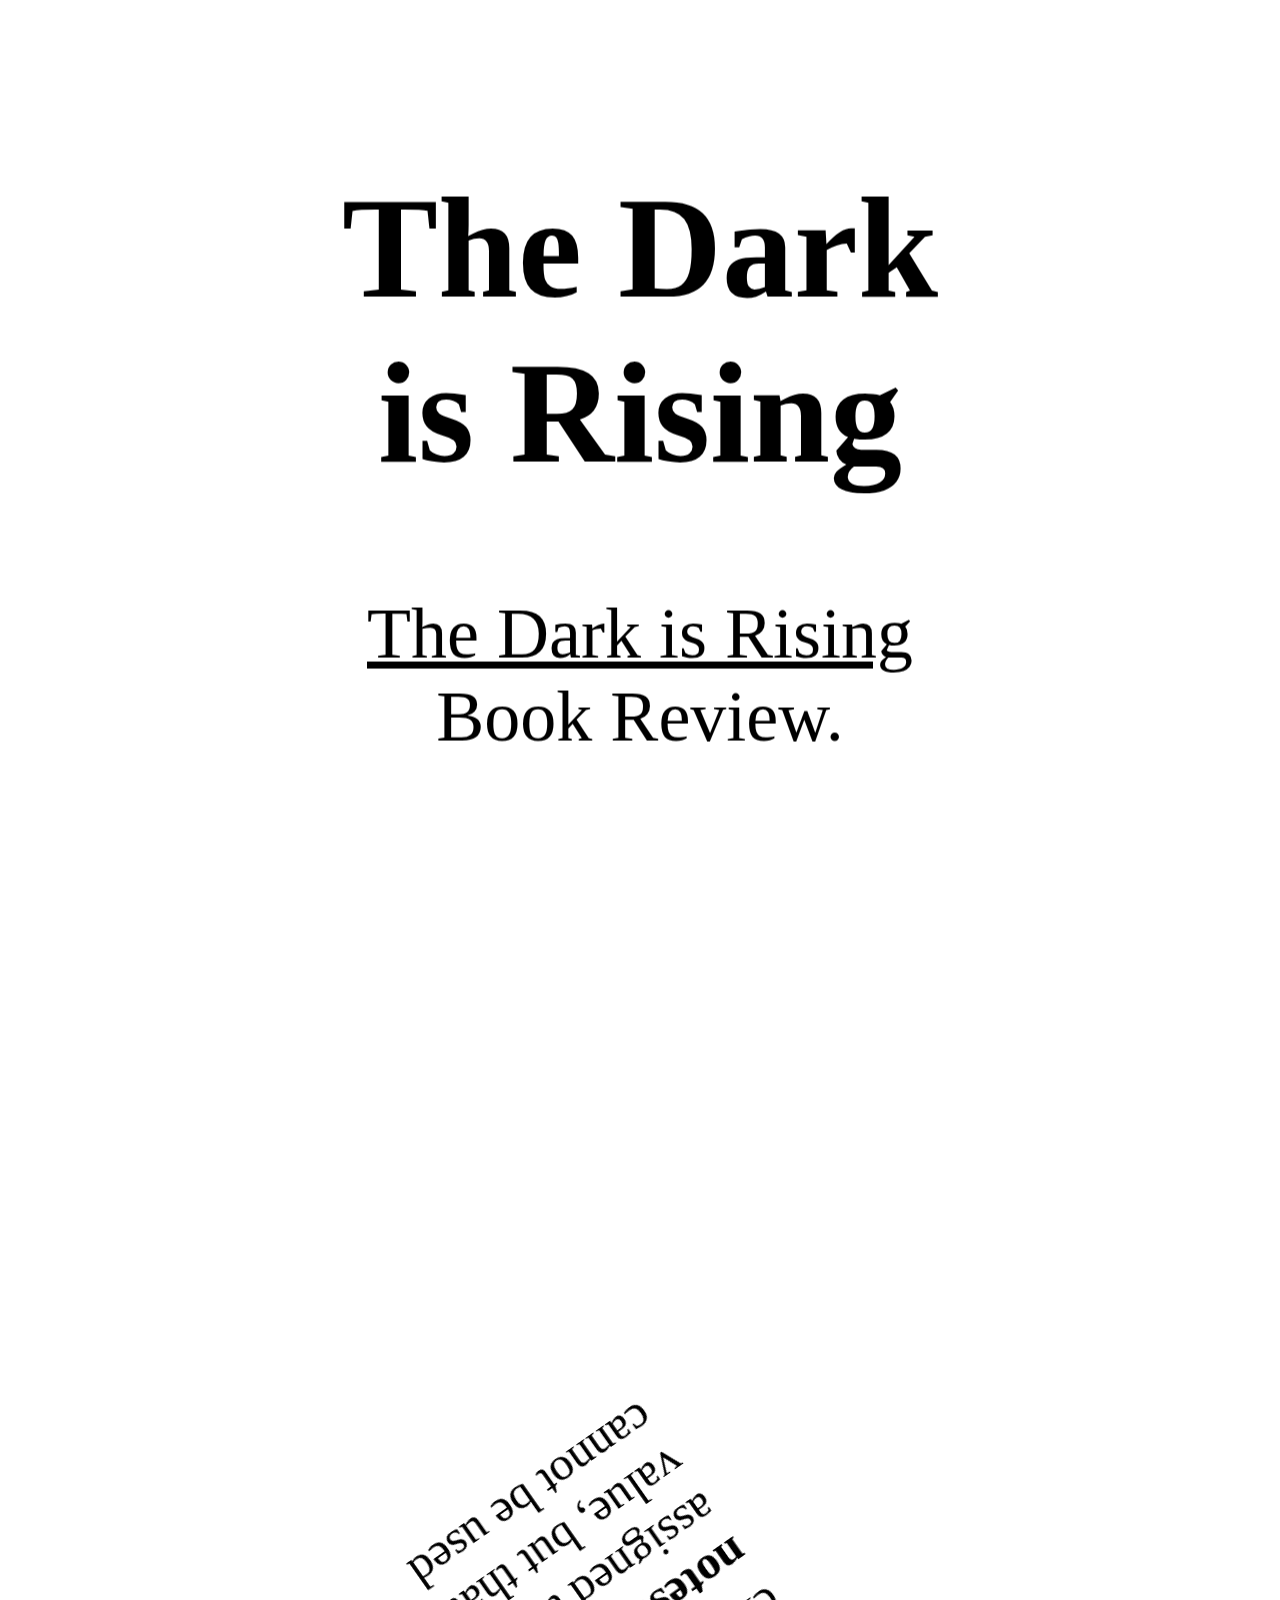
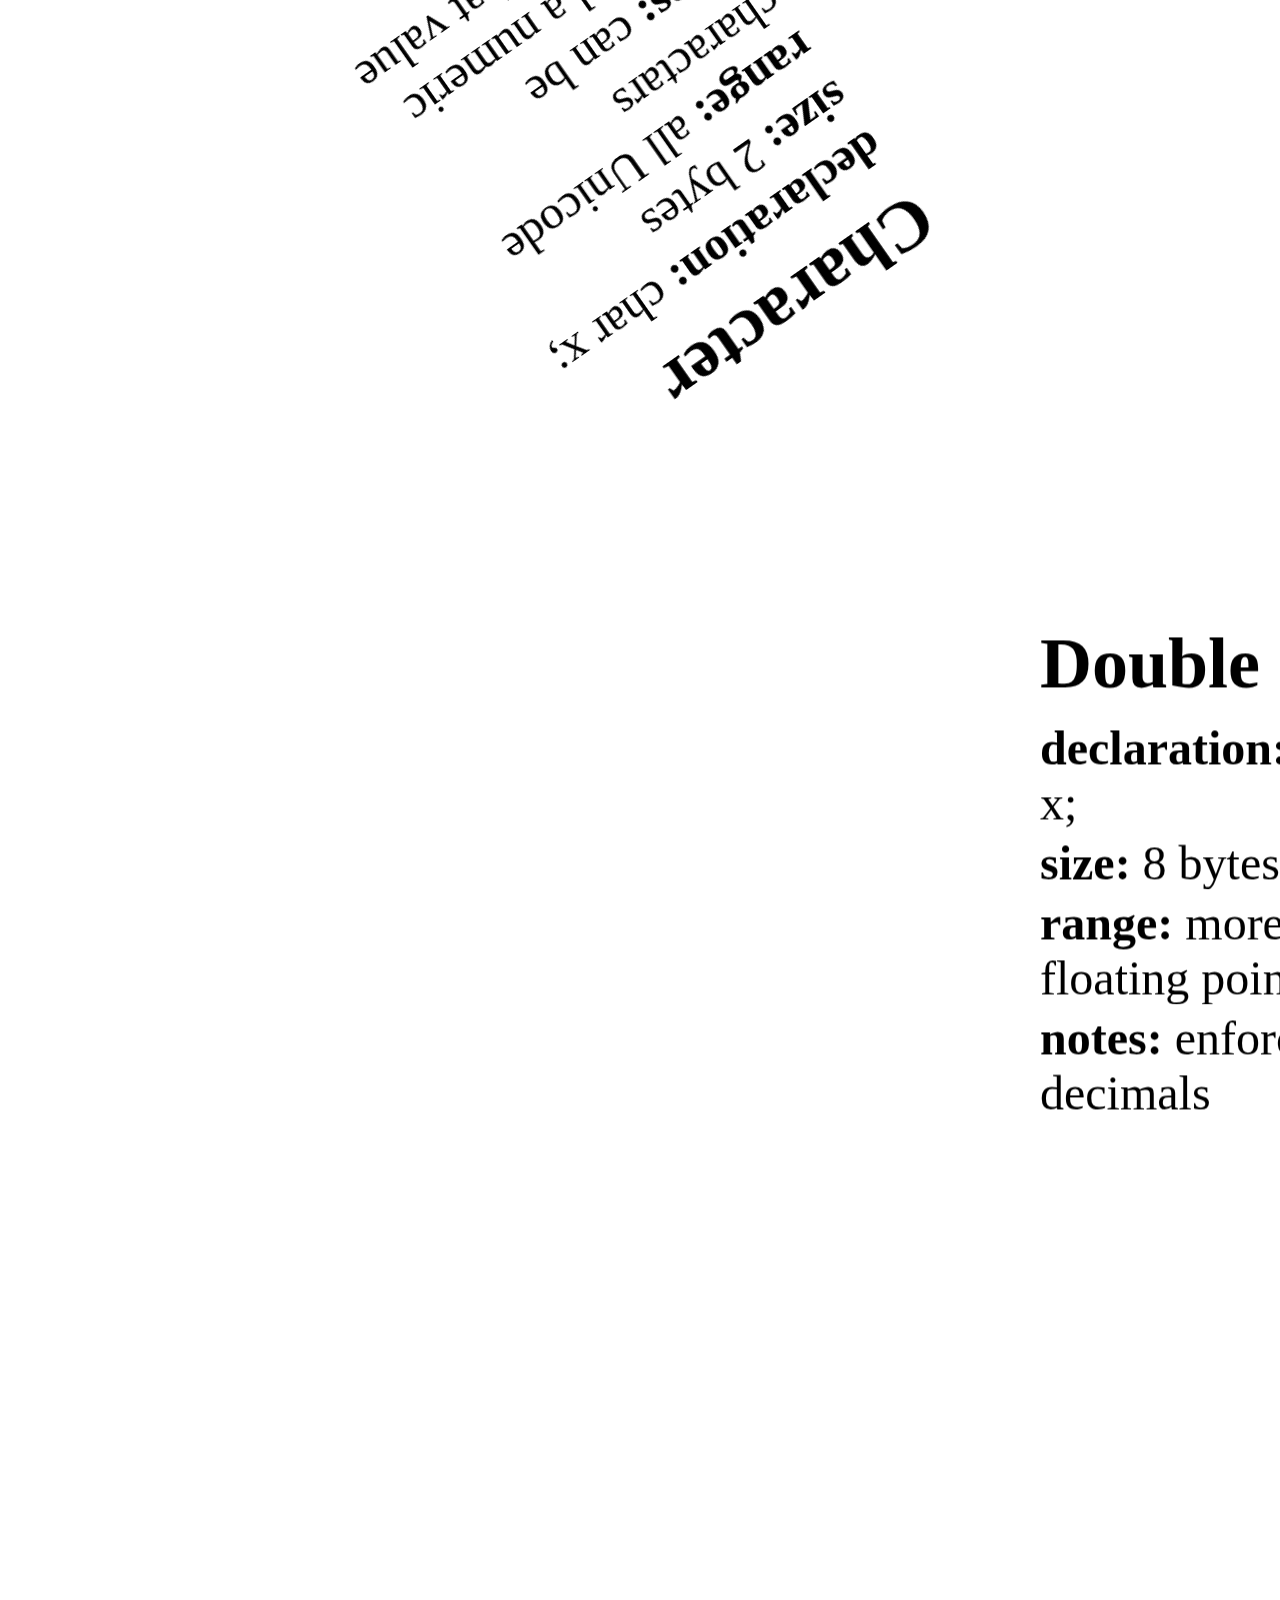
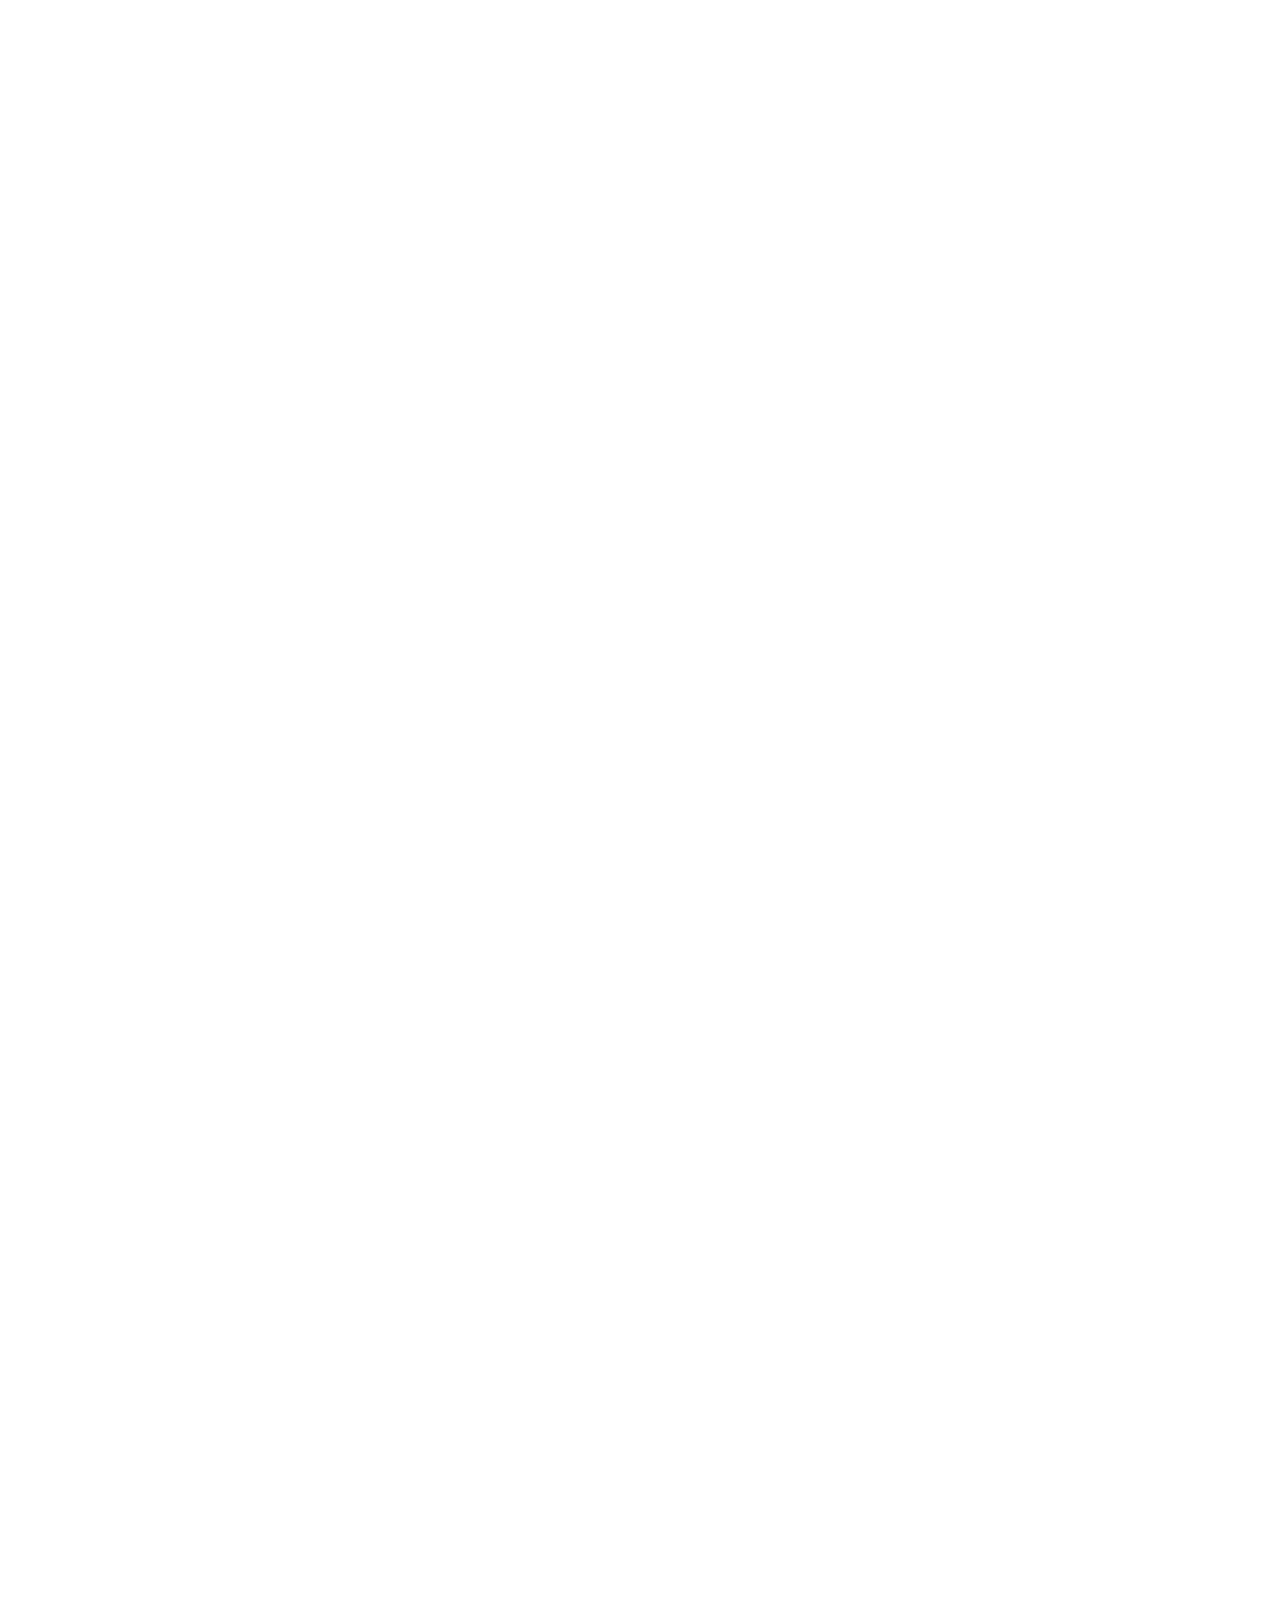
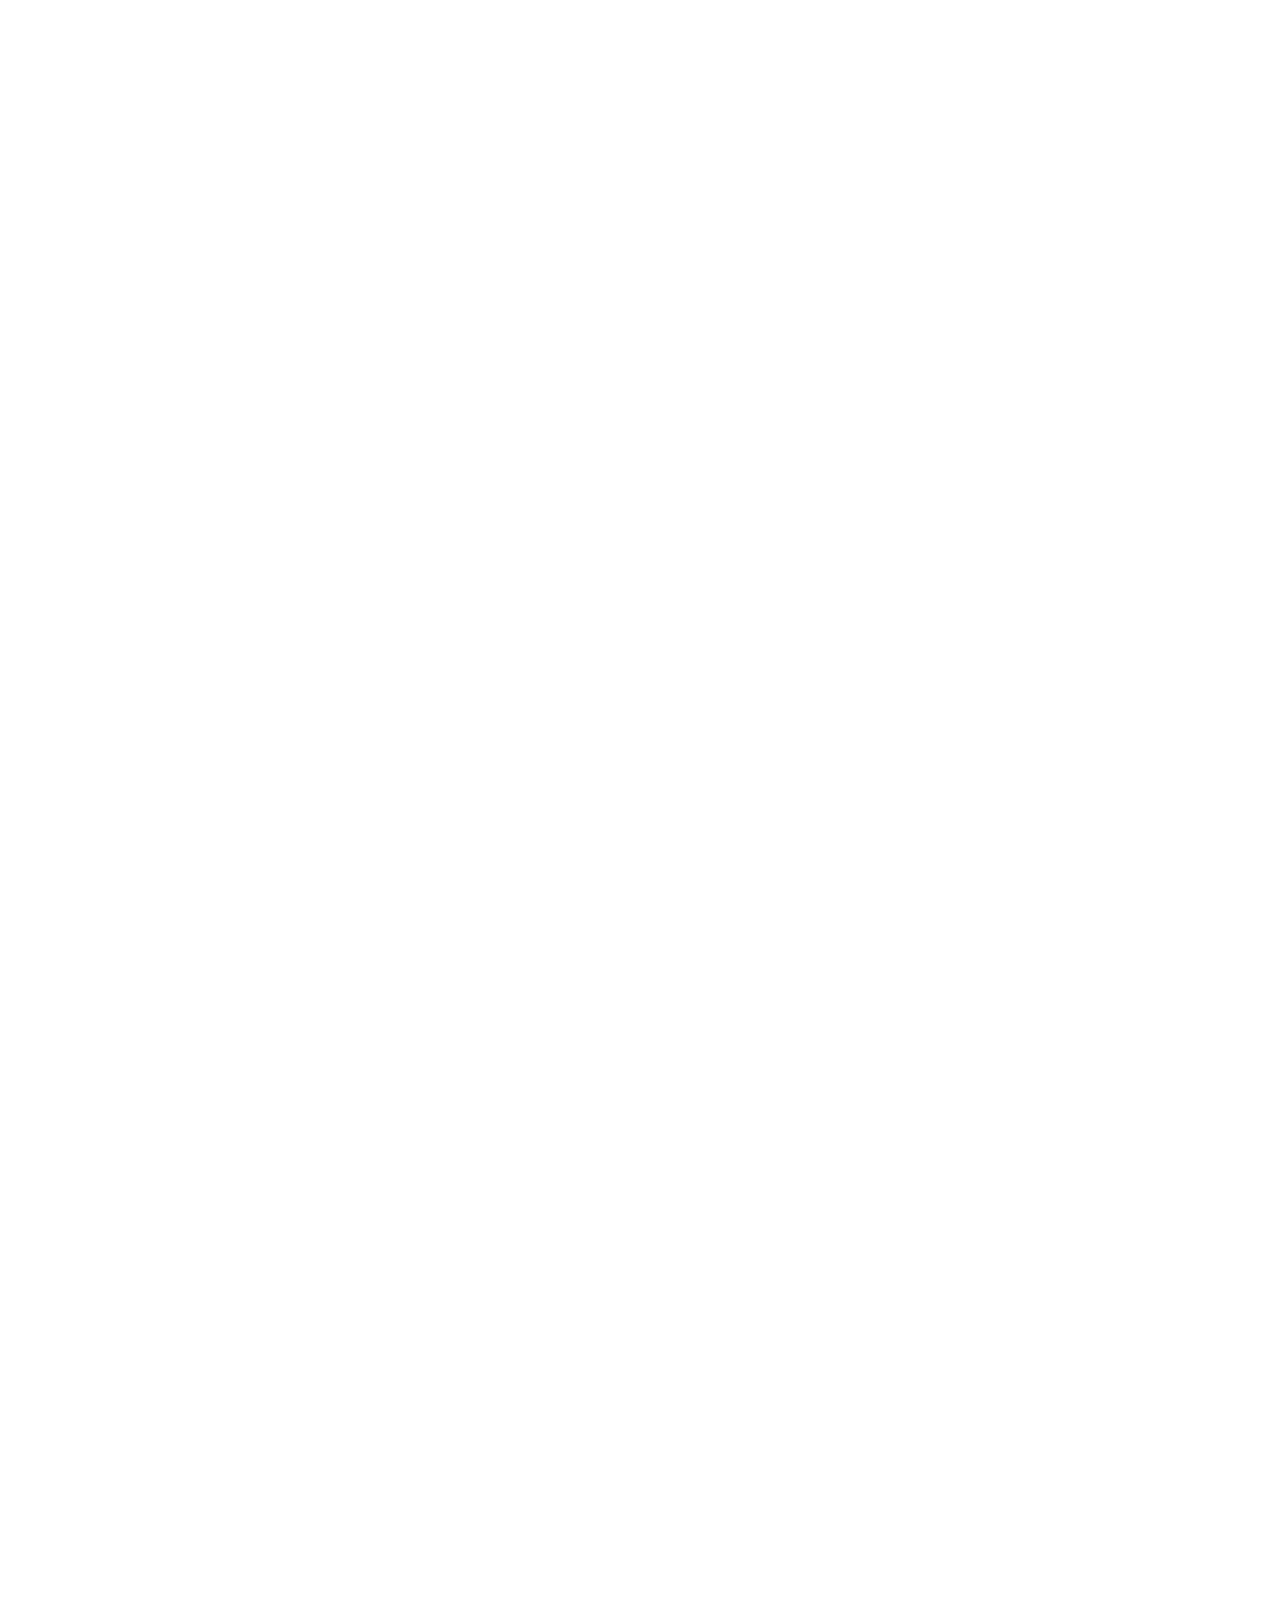
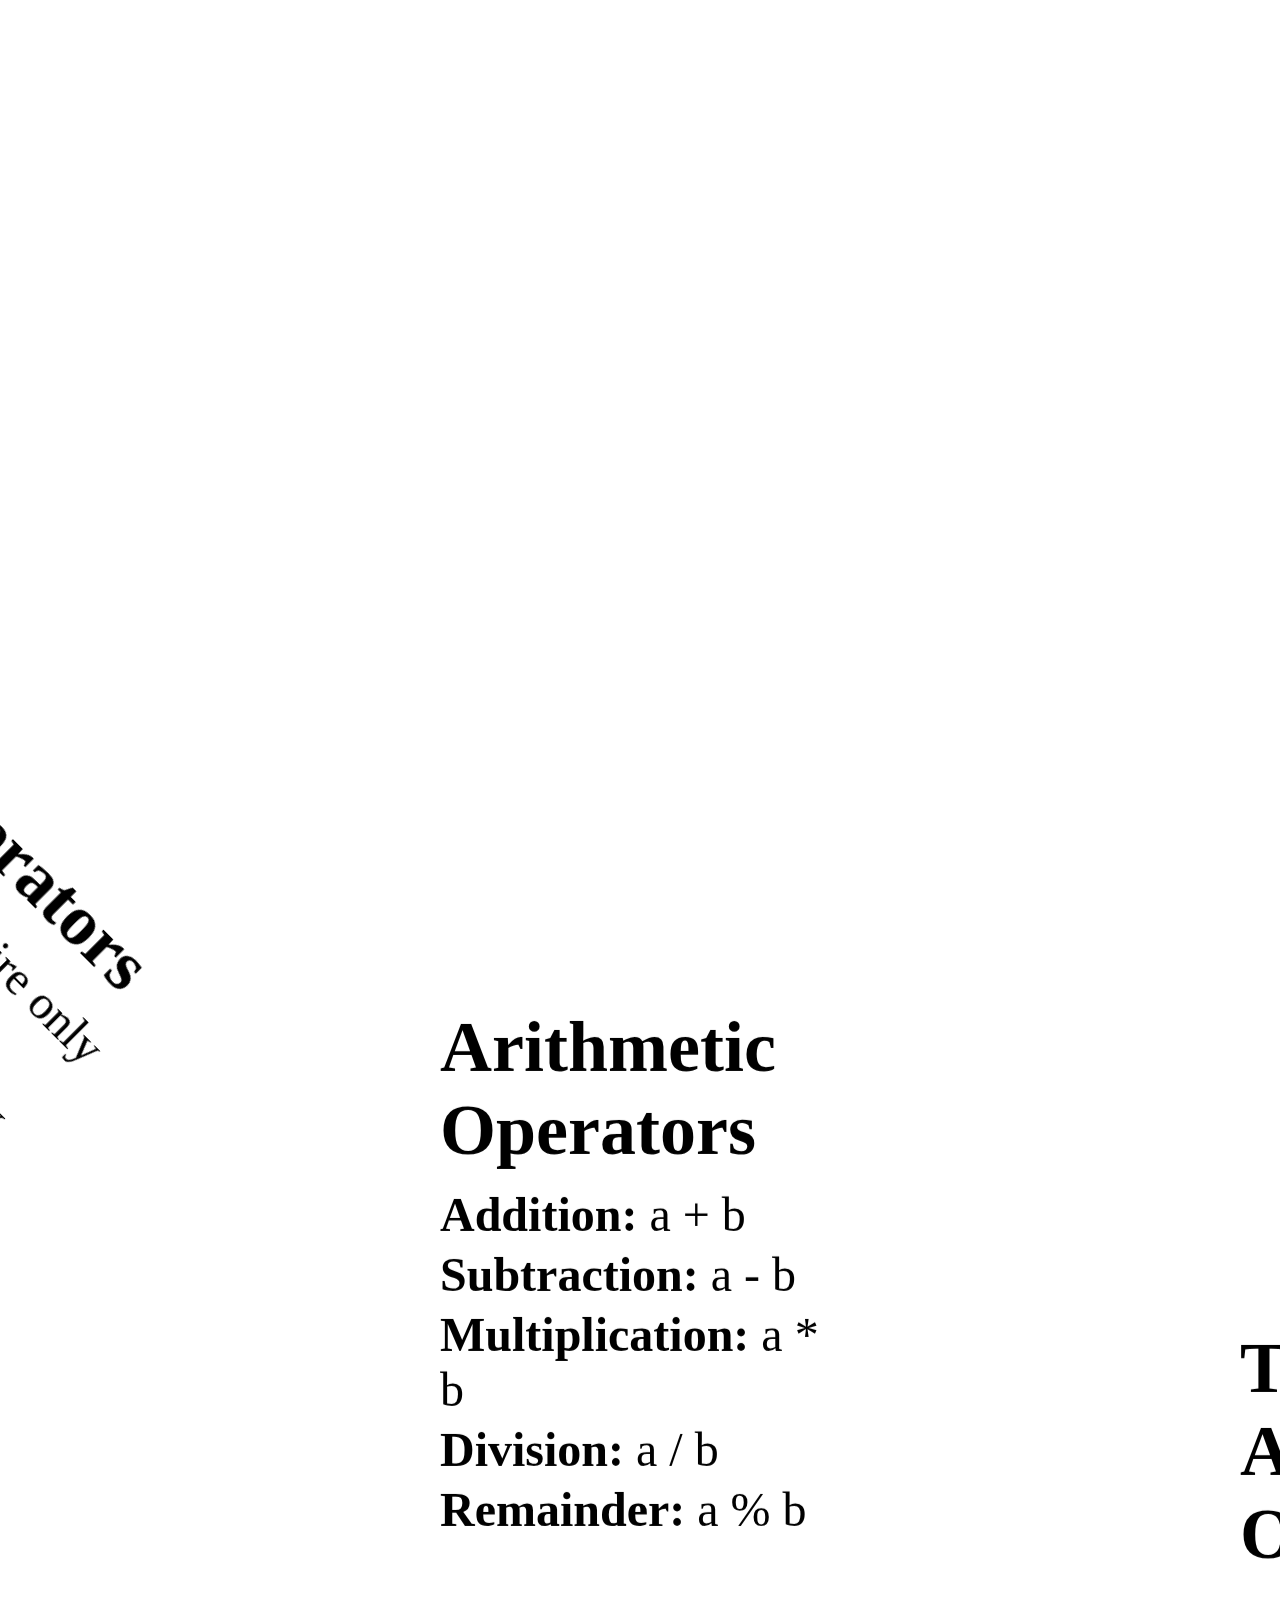
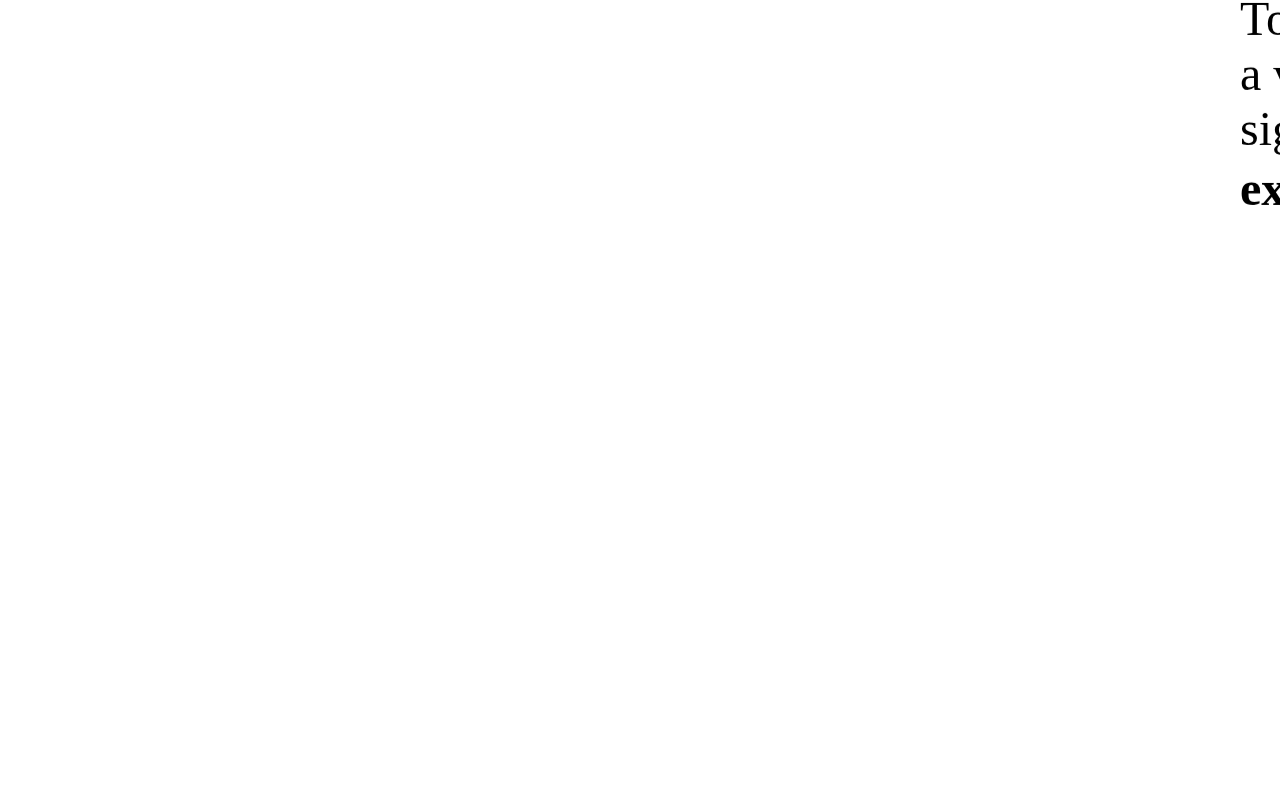
==== index.html @ 23ae5974 "Wrap in HTML tags" ====
<!--Copyright (c) 2014 dillmo-->

<!DOCTYPE HTML>

<html>
    <head>
        <title>The Dark is Rising</title>
        <meta http-equiv="Content-Type" content="text/html; charset=UTF-8">
        <link href="css/styles.css" type="text/css" rel="stylesheet">
    <script>
    src="impress.js"
    </script>
    </head>
    
    <body>
    <div id="impress" data-x="0" data-y="0">
        <div id="title" class="title step">
            <h1>The Dark is Rising</h1>
            <p><u>The Dark is Rising</u> Book Review.</p>
        </div>
        <div id="part1" class="intro step" data-x="1200" data-y="300" data-rotate="90">
            <h1>Data Types</h1>
        </div>
        <div id="byte" class="step default" data-x="-1200" data-y="600" data-rotate-x="-180">
            <h1 style="font-size:72px; margin-bottom:15px;">Byte</h1>
            <p><strong>declaration:</strong> byte x;</p>
            <p><strong>size:</strong> 1 byte</p>
            <p><strong>range:</strong> -128 to 127 (inclusive)</p>
            <p><strong>notes:</strong> does not support decimals</p>
        </div>
        <div id="short" class="default step" data-x="-1200" data-y="711" data-z="-40" data-rotate-x="-180" data-scale="0.0005">
            <h1 style="font-size:72px; margin-bottom:15px;">Short</h1>
            <p><strong>declaration:</strong> short x;</p>
            <p><strong>size:</strong> 2 bytes</p>
            <p><strong>range:</strong> -32,768 to 32,767 (inclusive)</p>
            <p><strong>notes:</strong> does not support decimals</p>
        </div>
        <div id="int" class="default step" data-x="-1800" data-y="400">
            <h1 style="font-size:72px; margin-bottom:15px;">Integer</h1>
            <p><strong>declaration:</strong> int x;</p>
            <p><strong>size:</strong> 4 bytes</p>
            <p><strong>range:</strong> -2,147,483,648 to 2,147,483,647 (inclusive)</p>
            <p><strong>notes:</strong> does not support decimals</p>
        </div>
        <div id="long" class="default step" data-x="-2100" data-y="1300" data-rotate-y="180">
            <h1 style="font-size:72px; margin-bottom:15px;">Long</h1>
            <p><strong>declaration:</strong> long x;</p>
            <p><strong>size:</strong> 8 bytes</p>
            <p><strong>range:</strong> -9,223,372,036,854,775,808 to 9,223,372,036,854,775,807 (inclusive)</p>
            <p><strong>notes:</strong> does not support decimals</p>
        </div>
        <div id="float" class="default step" data-x="0" data-y="0" data-z="500" data-rotate-y="180" data-scale="0.001">
            <h1 style="font-size:72px; margin-bottom:15px;">Floating Point</h1>
            <p><strong>declaration:</strong> float x;</p>
            <p><strong>size:</strong> 4 bytes</p>
            <p><strong>range:</strong> less than double</p>
            <p><strong>notes:</strong> enforces decimals</p>
        </div>
        <div id="double" class="default step" data-x="600" data-y="2000">
            <h1 style="font-size:72px; margin-bottom:15px;">Double</h1>
            <p><strong>declaration:</strong> double x;</p>
            <p><strong>size:</strong> 8 bytes</p>
            <p><strong>range:</strong> more than floating point</p>
            <p><strong>notes:</strong> enforces decimals</p>
        </div>
        <div id="boolean" class="default step" data-x="1480" data-y="-900">
            <h1 style="font-size:72px; margin-bottom:15px;">Boolean</h1>
            <p><strong>declaration:</strong> boolean x;</p>
            <p><strong>size:</strong> undefined</p>
            <p><strong>range:</strong> true/false</p>
            <p><strong>notes:</strong> no numeric value; can only be defined as true or false</p>
        </div>
        <div id="char" class="default step" data-y="1300" data-rotate="145">
            <h1 style="font-size:72px; margin-bottom:15px;">Character</h1>
            <p><strong>declaration:</strong> char x;</p>
            <p><strong>size:</strong> 2 bytes</p>
            <p><strong>range:</strong> all Unicode charactars</p>
            <p><strong>notes:</strong> can be assigned a numeric value, but that value cannot be used</p>
        </div>
        <div id="string" class="default step" data-y="-1300">
            <h1 style="font-size:72px; margin-bottom:15px;">String</h1>
            <p><strong>declaration:</strong> String x;</p>
            <p><strong>size:</strong> undefined</p>
            <p><strong>range:</strong> undefined</p>
            <p><strong>notes:</strong> can be any arrangement of Unicode charactars; not really a data type, but a class; more on that later</p>
        </div>
        <div id="part2" class="intro step" data-x="3000" data-rotate="270">
            <h1>Arrays</h1>
        </div>
        <div id="declaring-array" class="default step" data-x="2000" data-rotate="180">
            <h1 style="font-size:72px; margin-bottom:15px;">Declaring an Array</h1>
            <p>An array is declared by following the data type of the variables it holds by []</p>
            <p><strong>ex:</strong> int[] x;</p>
        </div>
        <div id="adding-to-array" class="default step" data-x="1600" data-y="3200" data-rotate="90" data-rotate-x="180">
            <h1 style="font-size:72px; margin-bottom:15px;">Adding Values to an Array</h1>
            <p>Values are added by an array by calling an array with the number of the variable in the array inside the []s</p>
            <p><strong>ex:</strong> x[1] = 32;</p>
        </div>
        <div id="referring-to-value-in-array" class="default step" data-x="3900" data-rotate-y="180">
            <h1 style="font-size:72px; margin-bottom:15px;">Accessing Variables in an Array</h1>
            <p>You can access a variable in an array by calling the array and placing the number of the variable in the array inside the []s</p>
            <p><strong>ex:</strong> x[1]</p>
        </div>
        <div id="part3" class="intro step" data-x="7200">
            <h1>Operators</h1>
        </div>
        <div id="arithmetic-operators" class="default step" data-y="7200">
            <h1 style="font-size:72px; margin-bottom:15px;">Arithmetic Operators</h1>
            <p><strong>Addition:</strong> a + b</p>
            <p><strong>Subtraction:</strong> a - b</p>
            <p><strong>Multiplication:</strong> a * b</p>
            <p><strong>Division:</strong> a / b</p>
            <p><strong>Remainder:</strong> a % b</p>
        </div>
        <div id="assignment-operator" class="default step" data-x="800" data-y="7500">
            <h1 style="font-size:72px; margin-bottom:15px;">The Assignment Operator</h1>
            <p>To assign a variable a value, use an '=' sign.</p>
            <p><strong>ex:</strong> a = b</p>
        </div>
        <div id="unary-operators" class="default step" data-x="-800" data-y="6900" data-rotate="45">
            <h1 style="font-size:72px; margin-bottom:15px;">Unary Operators</h1>
            <p>Unary operators require only one operand</p>
            <p><strong>Indicate positive value:</strong> +x</p>
            <p><strong>Negate expression</strong> -x</p>
            <p><strong>Increment value by one:</strong> x++</p>
            <p><strong>Decrement value by one:</strong> x--</p>
            <p><strong>Invert value of a boolean:</strong> !x</p>
        </div>
        <div id="relational-operators" class="default step" data-x="-1600" data-y="8000" data-rotate-y="180">
            <h1 style="font-size:72px; margin-bottom:15px;">Relational Operators</h1>
            <p><strong>Equal to:</strong> ==</p>
            <p><strong>Not equal to:</strong> !=</p>
            <p><strong>Greater than:</strong> &gt;</p>
            <p><strong>Greater than or equal to:</strong> &gt;=</p>
            <p><strong>Less than:</strong> &lt;</p>
            <p><strong>Less than or equal to:</strong> &lt;=</p>
        </div>
        <div id="conditional-operators" class="default step" data-x="-2200" data-y="7000" data-rotate-x="180">
            <h1 style="font-size:72px; margin-bottom:15px;">Conditional Operators</h1>
            <p><strong>And:</strong> &amp;&amp;</p>
            <p><strong>Or:</strong> ||</p>
        </div>
        <div id="part4" class="intro step" data-x="9200">
            <h1>Control Flow Statements</h1>
        </div>
        <div id="if" class="default step" data-x="7200" data-y="1200">
            <h1 style="font-size:72px; margin-bottom:15px;">If-Then Statements</h1>
            <p>Executes a block of code based on whether or not an expression is true</p>
            <p><strong>ex:</strong></p>
            <p>if(a==b) {</p>
            <p style="text-indent:2em;">a++;</p>
            <p>}</p>
        </div>
        <div id="if-else" class="step" data-x="7900" data-y="1200" data-rotate="180">
            <h1 style="font-size:72px; margin-bottom:15px;">If-Then-Else Statements</h1>
            <p>Works like an if-else statement, but executes another block of code if the expression is false</p>
            <p><strong>ex:</strong></p>
            <p>if(a==b) {</p>
            <p style="text-indent:2em;">a++;</p>
            <p>} else {</p>
            <p style="text-indent:2em;">a--;</p>
            <p>}</p>
        </div>
        <div id="switch" class="step" data-x="8600" data-y="1200">
            <h1 style="font-size:72px; margin-bottom:15px;">Switch Statements</h1>
            <p>Executes a block of code based on the value of a variable.</p>
            <p><strong>ex:</strong></p>
            <p>switch(x) {</p>
            <p style="text-indent:2em;">case 1: x++;</p>
            <p style="text-indent:4em;">break;</p>
            <p style="text-indent:2em;">case 2: x--;</p>
            <p style="text-indent:4em;">break;</p>
            <p>}</p>
        </div>
        <div id="while" class="default step" data-x="7200" data-y="2000" data-rotate-y="90">
            <h1 style="font-size:72px; margin-bottom:15px;">While Statements</h1>
            <p>Loops a block of code based on whether a statement is true.</p>
            <p><strong>ex:</strong></p>
            <p>while(a&lt;b) {</p>
            <p style="text-indent:2em;">a++;</p>
            <p>}</p>
        </div>
        <div id="do-while" class="default step" data-x="7900" data-y="2000" data-rotate-y="180">
            <h1 style="font-size:72px; margin-bottom:15px;">Do-While Statements</h1>
            <p>Does the same thing as a while statement, but always executes at least once.</p>
            <p><strong>ex:</strong></p>
            <p>do {</p>
            <p style="text-indent:2em;">a++</p>
            <p>} while(a&lt;b)</p>
        </div>
        <div style="width:700px;" id="for" class="default step" data-x="8600" data-y="2000" data-rotate-y="270">
            <h1 style="font-size:72px; margin-bottom:15px;">For Statements</h1>
            <p>Does the same thing as a while statement, but modifies the value of variables before execution.</p>
            <p><strong>ex:</strong></p>
            <p>for(int a = 2, b = 10; a &lt; b; a++) {</p>
            <p style="text-indent: 2em;">System.out.println(a + " &lt; " + b);</p>
            <p>}</p>
        </div>
        <div id="break" class="default step" data-x="9300" data-y="2000" data-rotate="90">
            <h1 style="font-size:72px; margin-bottom:15px;">Break Statements</h1>
            <p>Breaks out of a loop</p>
            <p><strong>ex:</strong> break;</p>
        </div>
        <div id="continue" class="default step" data-x="9300" data-y="1200" data-rotate="135">
            <h1 style="font-size:72px; margin-bottom:15px;">Continue</h1>
            <p>Returns to the top of a loop.</p>
            <p><strong>ex:</strong> continue;</p>
        </div>
        <div id="part5" class="intro step" data-x="-9300" data-y="-1200">
            <h1>Syntax</h1>
        </div>
        <div id="end-line" class="default step" data-x="-10000" data-y="-2000">
            <h1 style="font-size:72px; margin-bottom:15px;">Ending a Line of Code</h1>
            <p>To end a line of code, place a semicolon after it</p>
            <p><strong>ex:</strong> x = 10;</p>
        </div>
        <div id="execute-method" class="default step" data-x="-10000" data-y="-2800" data-rotate-x="90">
            <h1 style="font-size:72px; margin-bottom:15px;">Executing a Method</h1>
            <p>To execute a method, call the class, then the method, then the parameters. The parameters may be left blank.</p>
            <p><strong>ex:</strong> Class.method(parameters);</p>
        </div>
        <div style="width:900px;" id="base" class="default step" data-x="-10000" data-y="-1200" data-rotate-x="180">
            <h1 style="font-size:72px; margin-bottom:15px;">What Your Code Should Look Like</h1>
            <p>public class ClassName {</p>
            <p style="text-indent:2em;">public static void main(String[] args) {</p>
            <p style="text-indent:2em;">}</p>
            <p>}</p>
        </div>
        <div id="congrats" class="title step" data-y="8000" data-x="8000">
            <h1>Congrats!</h1>
            <p>You have completed the Beginning Java tutorial!</p>
        </div>
    </div>
    
    <script type=text/javascript src="js/jquery-2.0.3.min.js"></script>
    <script type="text/javascript" src="js/impress.js"></script>
    <script>impress().init();</script>
    </body>
</html>
---- css/styles.css ----
.title {
    text-align: center;
    width: 600px;
    font-size: 72px;
}
.intro {
    text-align: center;
}
.intro h1 {
    font-size: 72px;
}
.default {
    min-width: 400px;
}
.default p {
    font-size: 48px;
    margin-bottom: 5px;
    margin-top: 5px;
}
#unary-operators {
    width: 600px;
}
#if-else p{
    min-width: 400px;
    font-size: 40px;
    margin-bottom: 5px;
    margin-top: 5px;
}
#switch p{
    min-width: 400px;
    font-size: 40px;
    margin-bottom: 5px;
    margin-top: 5px;
}
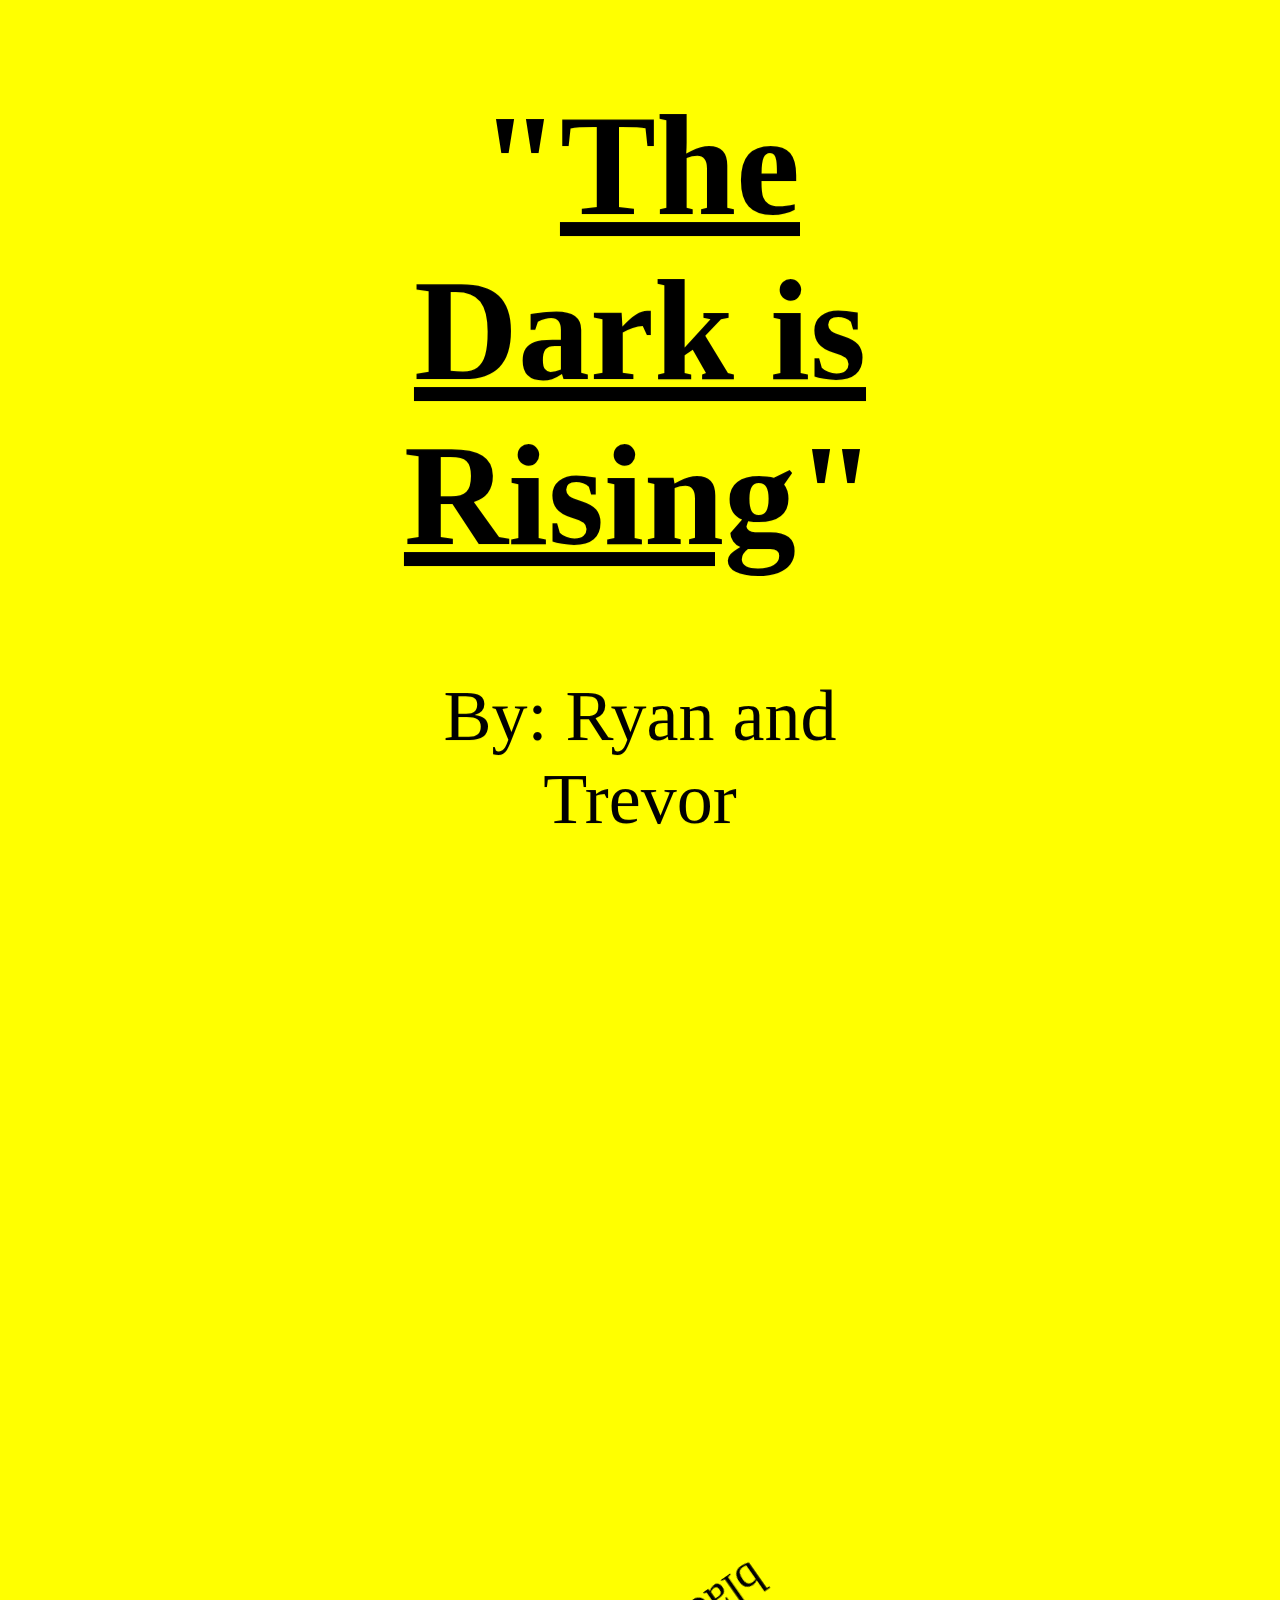
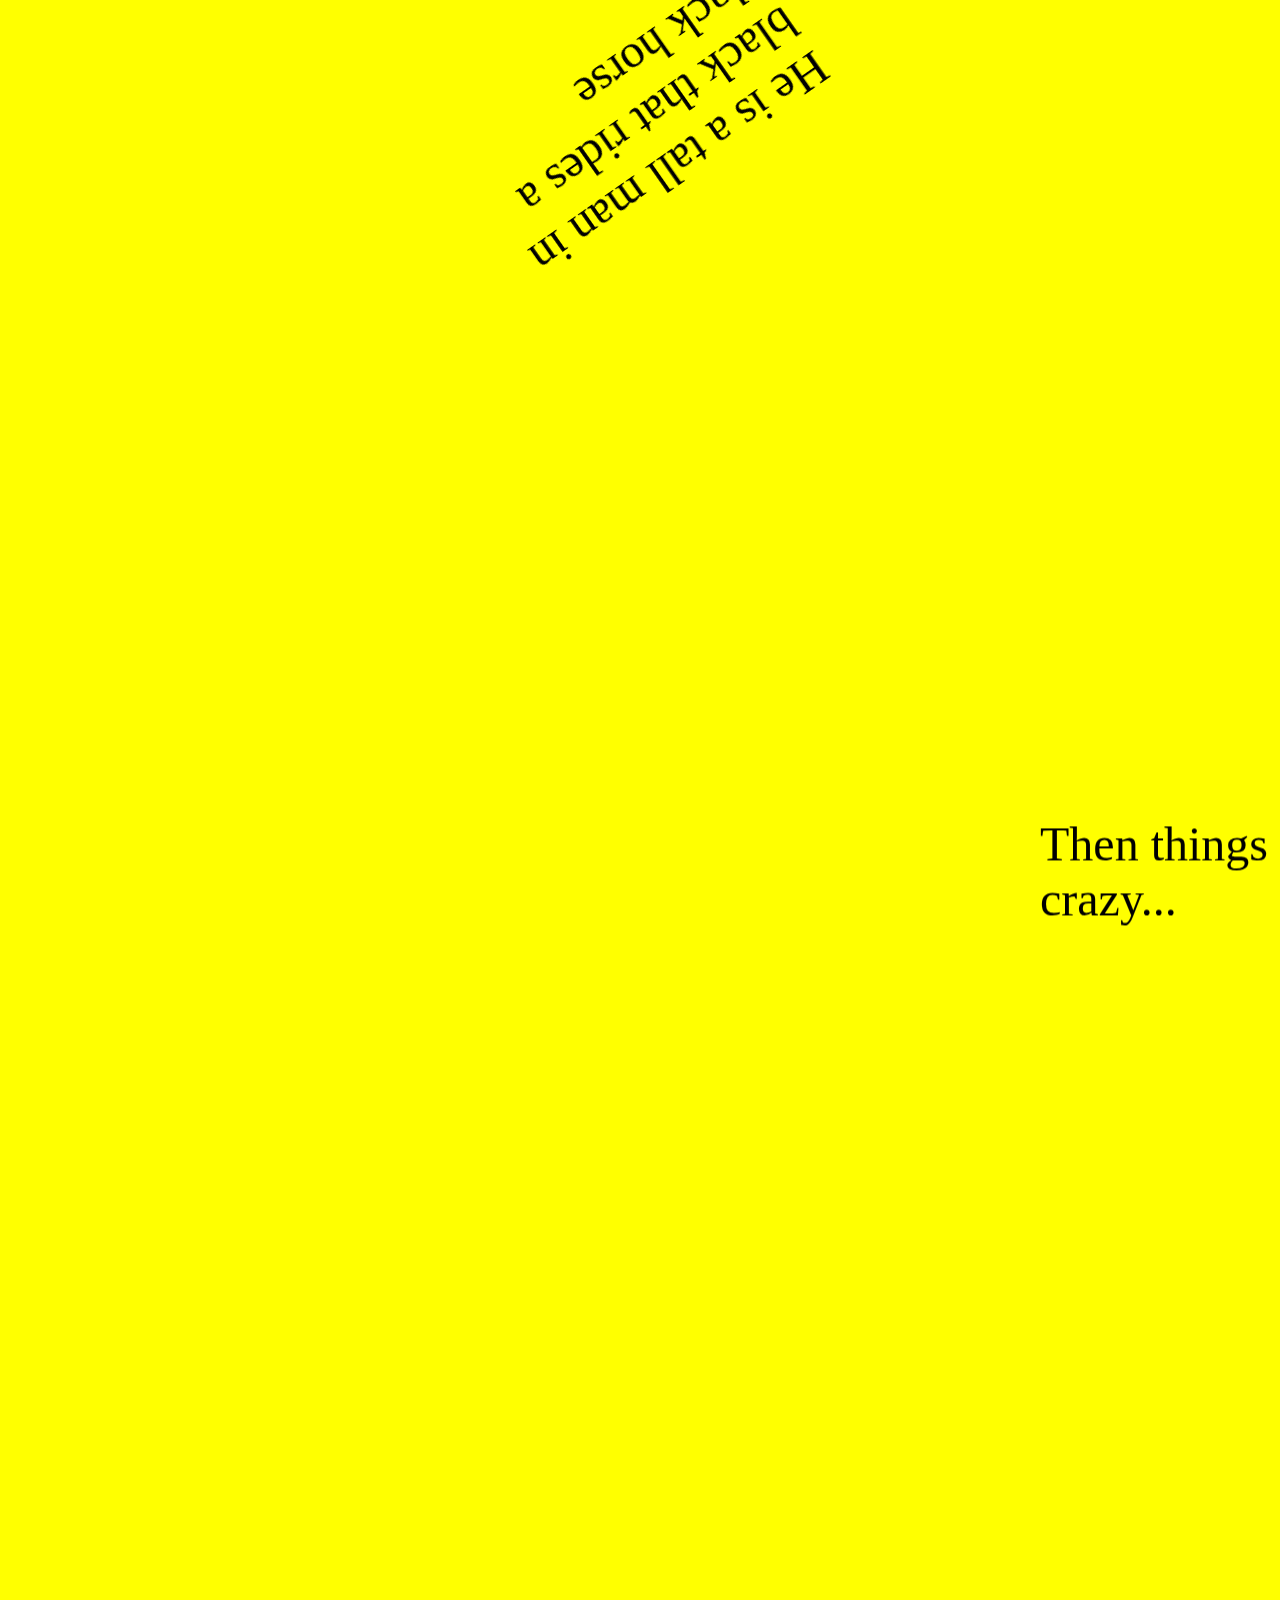
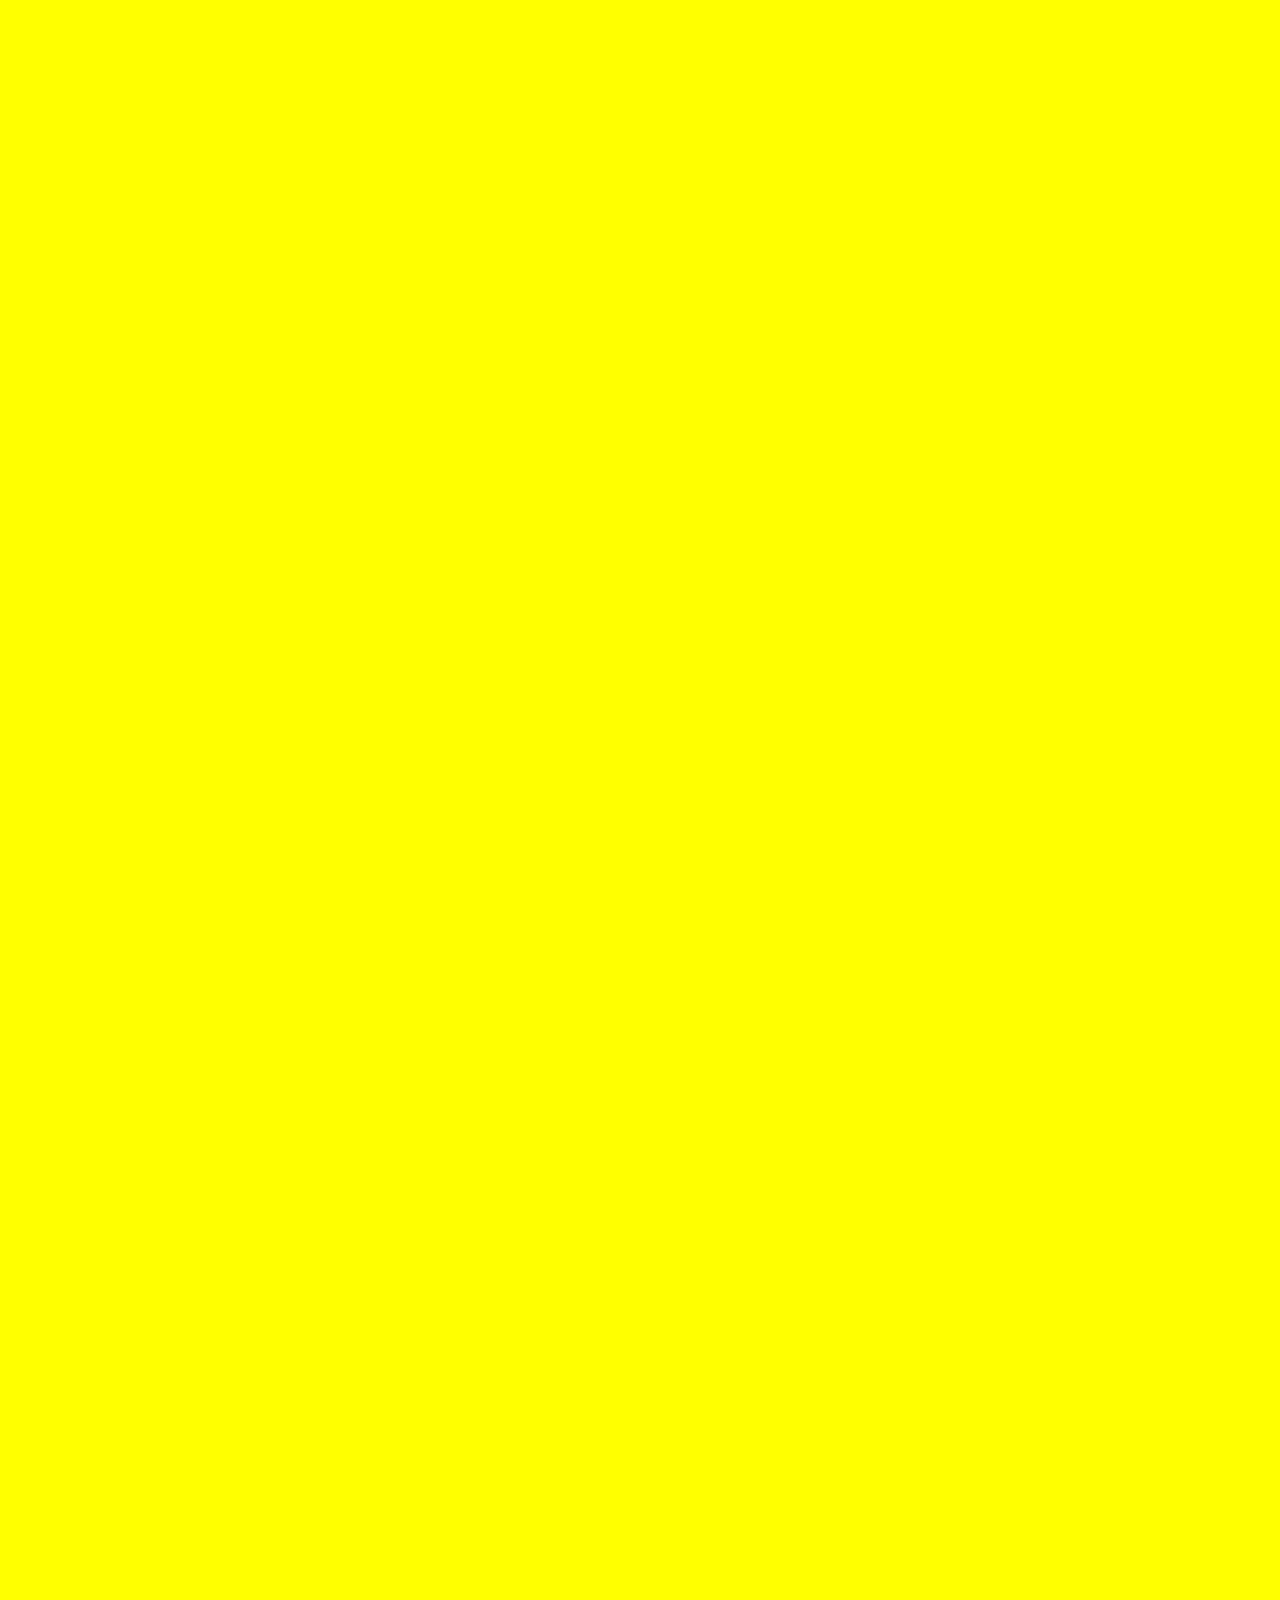
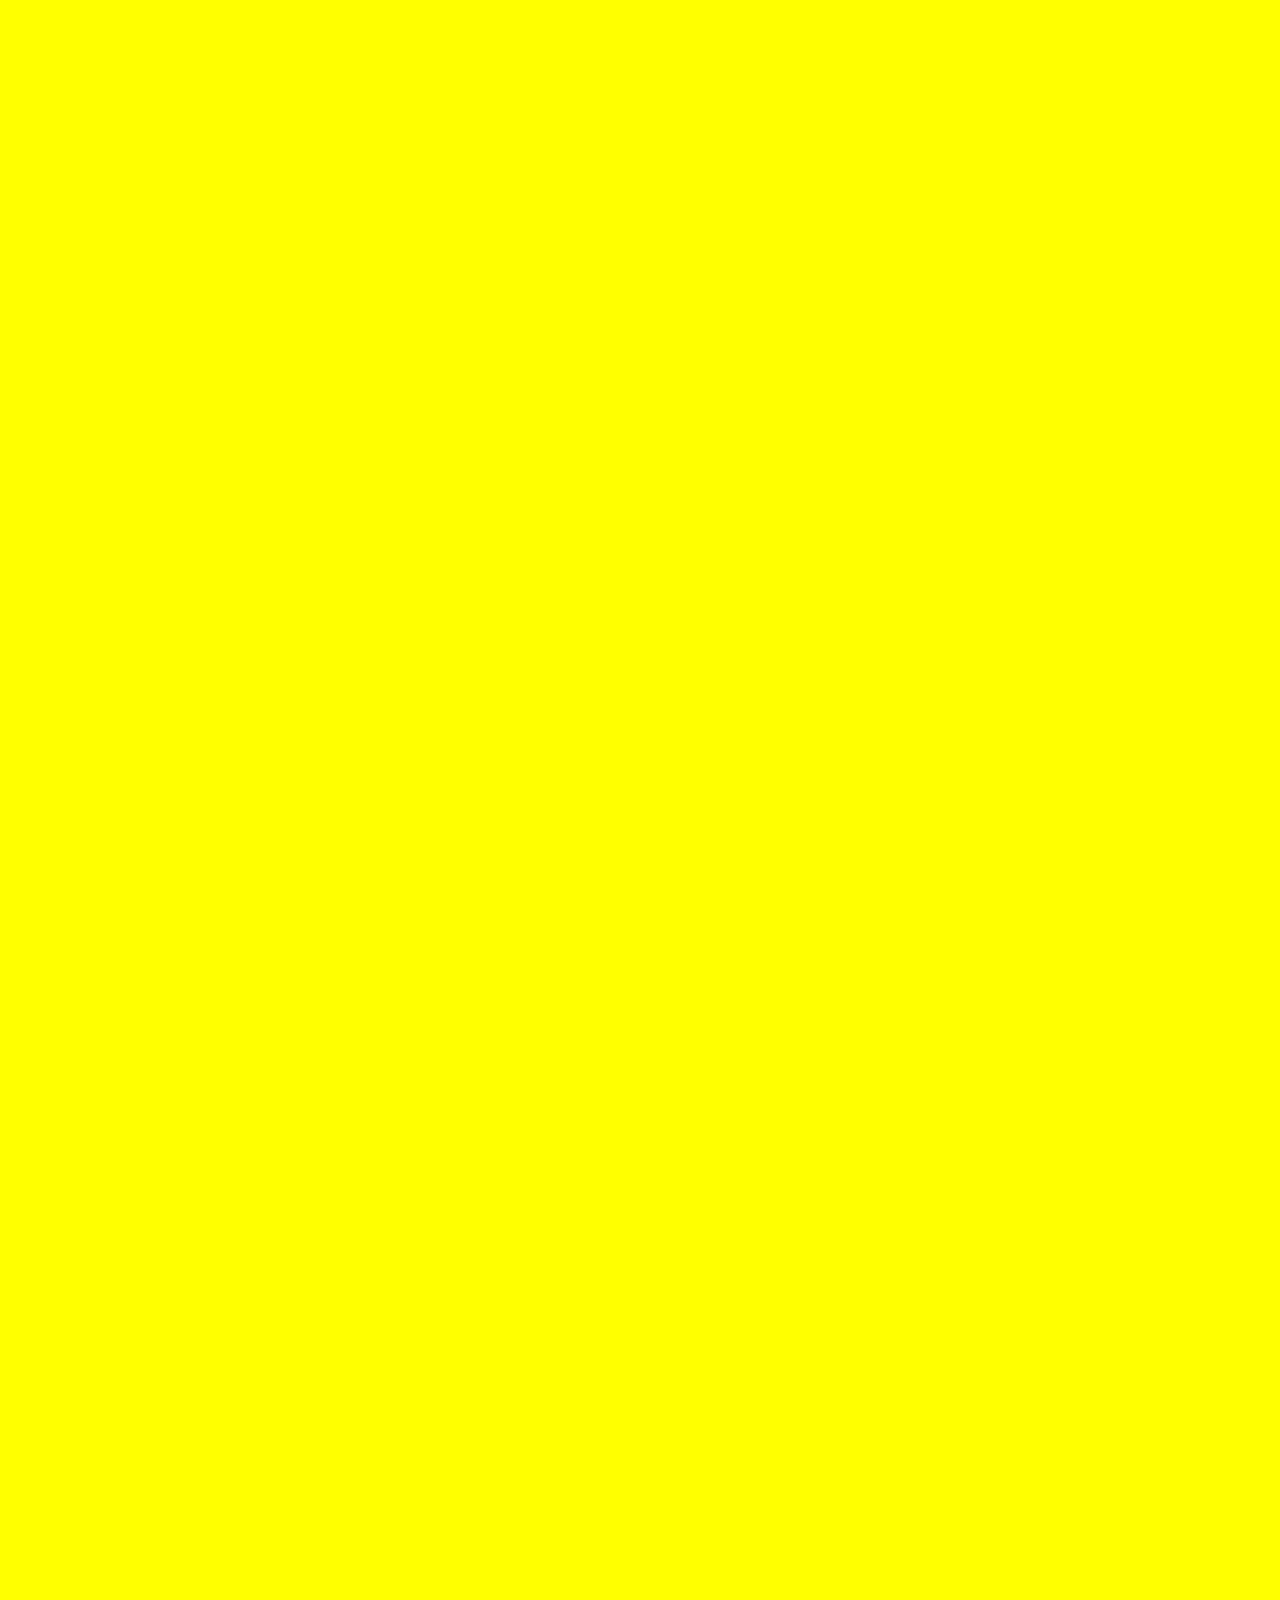
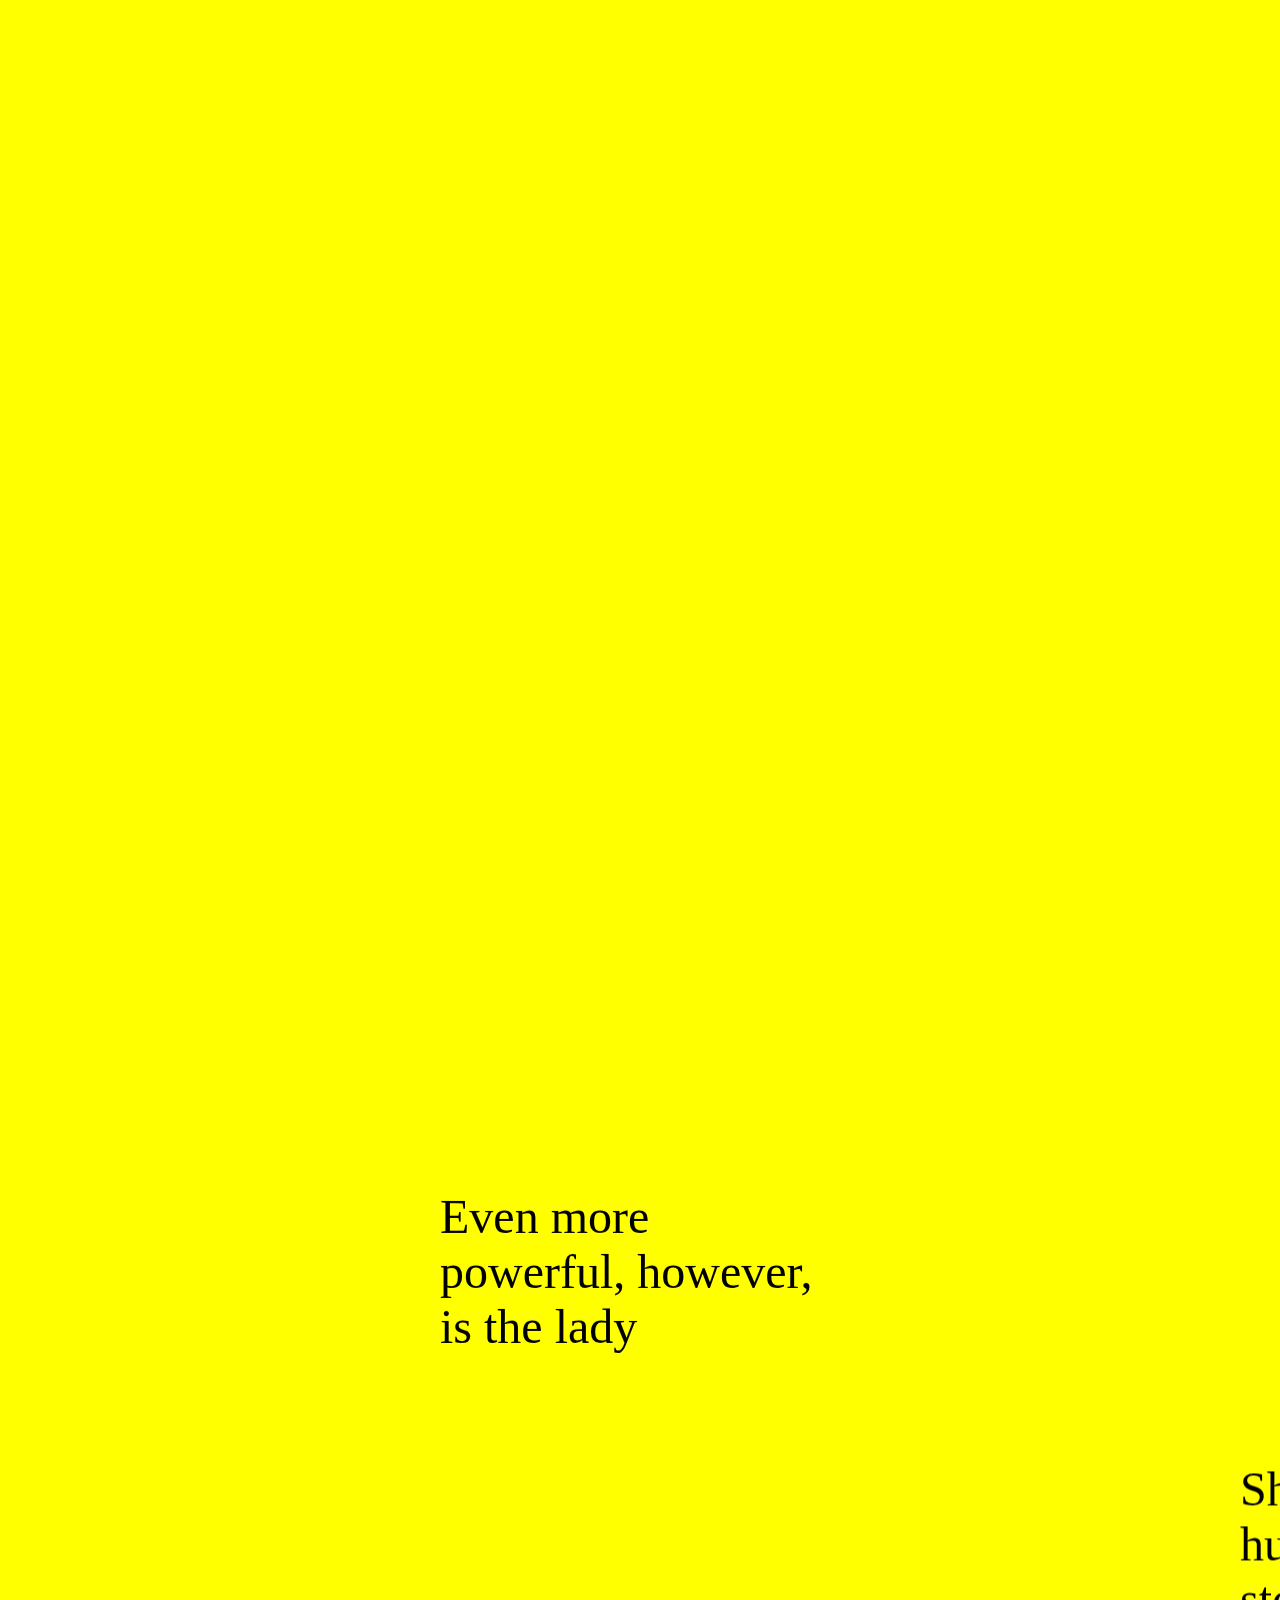
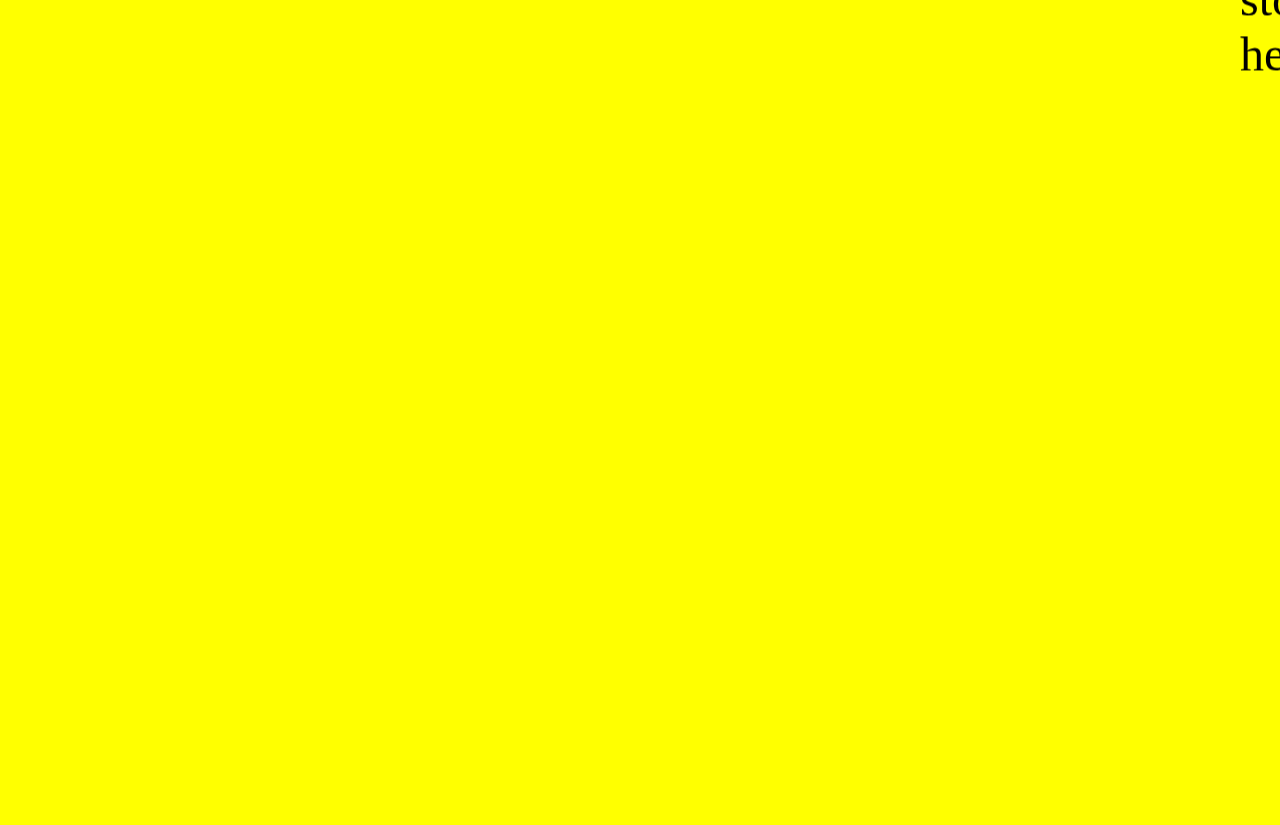
==== commit 2b68a763: "Finish project" ====
--- a/index.html
+++ b/index.html
@@ -4,237 +4,194 @@
 
 <html>
     <head>
-        <title>The Dark is Rising</title>
+        <title>”The Dark is Rising”</title>
         <meta http-equiv="Content-Type" content="text/html; charset=UTF-8">
         <link href="css/styles.css" type="text/css" rel="stylesheet">
-    <script>
-    src="impress.js"
-    </script>
+    <style>
+    body {background:yellow;}
+    </style>
     </head>
     
     <body>
     <div id="impress" data-x="0" data-y="0">
         <div id="title" class="title step">
-            <h1>The Dark is Rising</h1>
-            <p><u>The Dark is Rising</u> Book Review.</p>
+            <h1>"<u>The Dark is Rising</u>"</h1>
+            <p>By: Ryan and Trevor</p>
         </div>
-        <div id="part1" class="intro step" data-x="1200" data-y="300" data-rotate="90">
-            <h1>Data Types</h1>
+        <div id=”1” class="intro step" data-x="1200" data-y="300" data-rotate="90">
+            <h1>"The Dark is Rising" is a book by Susan Cooper</h1>
         </div>
-        <div id="byte" class="step default" data-x="-1200" data-y="600" data-rotate-x="-180">
-            <h1 style="font-size:72px; margin-bottom:15px;">Byte</h1>
-            <p><strong>declaration:</strong> byte x;</p>
-            <p><strong>size:</strong> 1 byte</p>
-            <p><strong>range:</strong> -128 to 127 (inclusive)</p>
-            <p><strong>notes:</strong> does not support decimals</p>
+        <div id="2" class="step default" data-x="-1200" data-y="600" data-rotate-x="-180">
+            <h1 style="font-size:72px; margin-bottom:15px;"></h1>
+            <p>&nbsp; &nbsp; &nbsp; &nbsp;It is about the battle between the dark and the light</p>
         </div>
-        <div id="short" class="default step" data-x="-1200" data-y="711" data-z="-40" data-rotate-x="-180" data-scale="0.0005">
-            <h1 style="font-size:72px; margin-bottom:15px;">Short</h1>
-            <p><strong>declaration:</strong> short x;</p>
-            <p><strong>size:</strong> 2 bytes</p>
-            <p><strong>range:</strong> -32,768 to 32,767 (inclusive)</p>
-            <p><strong>notes:</strong> does not support decimals</p>
+        <div id="3" class="default step" data-x="-1200" data-y="711" data-z="-40" data-rotate-x="-180" data-scale="0.0005">
+            <h1 style="font-size:72px; margin-bottom:15px;"></h1>
+            <p>The protagonist in the story is Will Stanton</p>
         </div>
-        <div id="int" class="default step" data-x="-1800" data-y="400">
-            <h1 style="font-size:72px; margin-bottom:15px;">Integer</h1>
-            <p><strong>declaration:</strong> int x;</p>
-            <p><strong>size:</strong> 4 bytes</p>
-            <p><strong>range:</strong> -2,147,483,648 to 2,147,483,647 (inclusive)</p>
-            <p><strong>notes:</strong> does not support decimals</p>
+        <div id="4" class="default step" data-x="-1800" data-y="400">
+            <h1 style="font-size:72px; margin-bottom:15px;"></h1>
+            <p>He is 10 years old, turning 11 on midwinters day</p>
         </div>
-        <div id="long" class="default step" data-x="-2100" data-y="1300" data-rotate-y="180">
-            <h1 style="font-size:72px; margin-bottom:15px;">Long</h1>
-            <p><strong>declaration:</strong> long x;</p>
-            <p><strong>size:</strong> 8 bytes</p>
-            <p><strong>range:</strong> -9,223,372,036,854,775,808 to 9,223,372,036,854,775,807 (inclusive)</p>
-            <p><strong>notes:</strong> does not support decimals</p>
+        <div id="5" class="default step" data-x="-2100" data-y="1300" data-rotate-y="180">
+            <h1 style="font-size:72px; margin-bottom:15px;"></h1>
+            <p>When he turns 11, his life will change forever...</p>
         </div>
-        <div id="float" class="default step" data-x="0" data-y="0" data-z="500" data-rotate-y="180" data-scale="0.001">
-            <h1 style="font-size:72px; margin-bottom:15px;">Floating Point</h1>
-            <p><strong>declaration:</strong> float x;</p>
-            <p><strong>size:</strong> 4 bytes</p>
-            <p><strong>range:</strong> less than double</p>
-            <p><strong>notes:</strong> enforces decimals</p>
+        <div id="6" class="default step" data-x="0" data-y="0" data-z="500" data-rotate-y="180" data-scale="0.001">
+            <h1 style="font-size:72px; margin-bottom:15px;"></h1>
+            <p>That's when he learned he was an old one and had magic powers</p>
         </div>
-        <div id="double" class="default step" data-x="600" data-y="2000">
-            <h1 style="font-size:72px; margin-bottom:15px;">Double</h1>
-            <p><strong>declaration:</strong> double x;</p>
-            <p><strong>size:</strong> 8 bytes</p>
-            <p><strong>range:</strong> more than floating point</p>
-            <p><strong>notes:</strong> enforces decimals</p>
+        <div id="7" class="default step" data-x="600" data-y="2000">
+            <h1 style="font-size:72px; margin-bottom:15px;"></h1>
+            <p>Then things got crazy...</p>
         </div>
-        <div id="boolean" class="default step" data-x="1480" data-y="-900">
-            <h1 style="font-size:72px; margin-bottom:15px;">Boolean</h1>
-            <p><strong>declaration:</strong> boolean x;</p>
-            <p><strong>size:</strong> undefined</p>
-            <p><strong>range:</strong> true/false</p>
-            <p><strong>notes:</strong> no numeric value; can only be defined as true or false</p>
+        <div id="8" class="default step" data-x="1480" data-y="-900">
+            <h1 style="font-size:72px; margin-bottom:15px;"></h1>
+            <p>The rider was introduced into the story as the antagonist</p>
         </div>
-        <div id="char" class="default step" data-y="1300" data-rotate="145">
-            <h1 style="font-size:72px; margin-bottom:15px;">Character</h1>
-            <p><strong>declaration:</strong> char x;</p>
-            <p><strong>size:</strong> 2 bytes</p>
-            <p><strong>range:</strong> all Unicode charactars</p>
-            <p><strong>notes:</strong> can be assigned a numeric value, but that value cannot be used</p>
+        <div id="9" class="default step" data-y="1300" data-rotate="145">
+            <h1 style="font-size:72px; margin-bottom:15px;"></h1>
+            <p>He is a tall man in black that rides a black horse</p>
         </div>
-        <div id="string" class="default step" data-y="-1300">
-            <h1 style="font-size:72px; margin-bottom:15px;">String</h1>
-            <p><strong>declaration:</strong> String x;</p>
-            <p><strong>size:</strong> undefined</p>
-            <p><strong>range:</strong> undefined</p>
-            <p><strong>notes:</strong> can be any arrangement of Unicode charactars; not really a data type, but a class; more on that later</p>
+        <div id="10" class="default step" data-y="-1300">
+            <h1 style="font-size:72px; margin-bottom:15px;"></h1>
+            <p>When Will escapes him for the first time two more characters are introduced </p>
         </div>
-        <div id="part2" class="intro step" data-x="3000" data-rotate="270">
-            <h1>Arrays</h1>
+        <div id="11" class="intro step" data-x="3000" data-rotate="270">
+            <h1></h1>
+             <p>Merriman and the Lady</p>
         </div>
-        <div id="declaring-array" class="default step" data-x="2000" data-rotate="180">
-            <h1 style="font-size:72px; margin-bottom:15px;">Declaring an Array</h1>
-            <p>An array is declared by following the data type of the variables it holds by []</p>
-            <p><strong>ex:</strong> int[] x;</p>
+        <div id="12" class="default step" data-x="2000" data-rotate="180">
+            <h1 style="font-size:72px; margin-bottom:15px;"></h1>
+            <p>Merriman is a tall man tat appears to be a butler</p>
         </div>
-        <div id="adding-to-array" class="default step" data-x="1600" data-y="3200" data-rotate="90" data-rotate-x="180">
-            <h1 style="font-size:72px; margin-bottom:15px;">Adding Values to an Array</h1>
-            <p>Values are added by an array by calling an array with the number of the variable in the array inside the []s</p>
-            <p><strong>ex:</strong> x[1] = 32;</p>
+        <div id="13" class="default step" data-x="3900" data-rotate-y="180">
+            <h1 style="font-size:72px; margin-bottom:15px;"></h1>
+            <p>However, he is NOT a butler</p>
         </div>
-        <div id="referring-to-value-in-array" class="default step" data-x="3900" data-rotate-y="180">
-            <h1 style="font-size:72px; margin-bottom:15px;">Accessing Variables in an Array</h1>
-            <p>You can access a variable in an array by calling the array and placing the number of the variable in the array inside the []s</p>
-            <p><strong>ex:</strong> x[1]</p>
+        <div id="14" class="intro step" data-x="7200">
+            <h1></h1>
+             <p>He is one of the first old ones and is a very powerful being</p>
         </div>
-        <div id="part3" class="intro step" data-x="7200">
-            <h1>Operators</h1>
+        <div id="15" class="default step" data-y="7200">
+            <h1 style="font-size:72px; margin-bottom:15px;"></h1>
+            <p>Even more powerful, however, is the lady</p>
         </div>
-        <div id="arithmetic-operators" class="default step" data-y="7200">
-            <h1 style="font-size:72px; margin-bottom:15px;">Arithmetic Operators</h1>
-            <p><strong>Addition:</strong> a + b</p>
-            <p><strong>Subtraction:</strong> a - b</p>
-            <p><strong>Multiplication:</strong> a * b</p>
-            <p><strong>Division:</strong> a / b</p>
-            <p><strong>Remainder:</strong> a % b</p>
+        <div id="16" class="default step" data-x="800" data-y="7500">
+            <h1 style="font-size:72px; margin-bottom:15px;"></h1>
+            <p>She doesn’t take a huge role in the story but still makes her mark</p>
         </div>
-        <div id="assignment-operator" class="default step" data-x="800" data-y="7500">
-            <h1 style="font-size:72px; margin-bottom:15px;">The Assignment Operator</h1>
-            <p>To assign a variable a value, use an '=' sign.</p>
-            <p><strong>ex:</strong> a = b</p>
+    
+    
+    
+    
+        <div id="17" class="default step" data-x="-800" data-y="6900" data-rotate="45">
+            <h1 style="font-size:72px; margin-bottom:15px;"></h1>
+            <p>She is the most powerful figure of the light</p>
         </div>
-        <div id="unary-operators" class="default step" data-x="-800" data-y="6900" data-rotate="45">
-            <h1 style="font-size:72px; margin-bottom:15px;">Unary Operators</h1>
-            <p>Unary operators require only one operand</p>
-            <p><strong>Indicate positive value:</strong> +x</p>
-            <p><strong>Negate expression</strong> -x</p>
-            <p><strong>Increment value by one:</strong> x++</p>
-            <p><strong>Decrement value by one:</strong> x--</p>
-            <p><strong>Invert value of a boolean:</strong> !x</p>
+        <div id="18" class="default step" data-x="-1600" data-y="8000" data-rotate-y="180">
+            <h1 style="font-size:72px; margin-bottom:15px;"></h1>
+            <p>However, she was worn out by the dark in the beginning of the story</p>
         </div>
-        <div id="relational-operators" class="default step" data-x="-1600" data-y="8000" data-rotate-y="180">
-            <h1 style="font-size:72px; margin-bottom:15px;">Relational Operators</h1>
-            <p><strong>Equal to:</strong> ==</p>
-            <p><strong>Not equal to:</strong> !=</p>
-            <p><strong>Greater than:</strong> &gt;</p>
-            <p><strong>Greater than or equal to:</strong> &gt;=</p>
-            <p><strong>Less than:</strong> &lt;</p>
-            <p><strong>Less than or equal to:</strong> &lt;=</p>
+        <div id="19" class="default step" data-x="-2200" data-y="7000" data-rotate-x="180">
+            <h1 style="font-size:72px; margin-bottom:15px;"></h1>
+            <p>So she had to leave to rest and did not return for a long time</p>
         </div>
-        <div id="conditional-operators" class="default step" data-x="-2200" data-y="7000" data-rotate-x="180">
-            <h1 style="font-size:72px; margin-bottom:15px;">Conditional Operators</h1>
-            <p><strong>And:</strong> &amp;&amp;</p>
-            <p><strong>Or:</strong> ||</p>
+        <div id="20" class="intro step" data-x="9200">
+            <h1></h1>
+             <p>Merriman, however, stayed throughout the story</p>
         </div>
-        <div id="part4" class="intro step" data-x="9200">
-            <h1>Control Flow Statements</h1>
+        <div id="21" class="default step" data-x="7200" data-y="1200">
+            <h1 style="font-size:72px; margin-bottom:15px;"></h1>
+            <p>He taught Will the ways of the Old ones and honed his magic skills</p>
         </div>
-        <div id="if" class="default step" data-x="7200" data-y="1200">
-            <h1 style="font-size:72px; margin-bottom:15px;">If-Then Statements</h1>
-            <p>Executes a block of code based on whether or not an expression is true</p>
-            <p><strong>ex:</strong></p>
-            <p>if(a==b) {</p>
-            <p style="text-indent:2em;">a++;</p>
-            <p>}</p>
+        <div id="22" class="step" data-x="7900" data-y="1200" data-rotate="180">
+            <h1 style="font-size:72px; margin-bottom:15px;"></h1>
+            <p>He also gave him his quest</p>
         </div>
-        <div id="if-else" class="step" data-x="7900" data-y="1200" data-rotate="180">
-            <h1 style="font-size:72px; margin-bottom:15px;">If-Then-Else Statements</h1>
-            <p>Works like an if-else statement, but executes another block of code if the expression is false</p>
-            <p><strong>ex:</strong></p>
-            <p>if(a==b) {</p>
-            <p style="text-indent:2em;">a++;</p>
-            <p>} else {</p>
-            <p style="text-indent:2em;">a--;</p>
-            <p>}</p>
+        <div id="23" class="step" data-x="8600" data-y="1200">
+            <h1 style="font-size:72px; margin-bottom:15px;"></h1>
+            <p>He told Will that the dark was rising and needed to be stopped</p>
         </div>
-        <div id="switch" class="step" data-x="8600" data-y="1200">
-            <h1 style="font-size:72px; margin-bottom:15px;">Switch Statements</h1>
-            <p>Executes a block of code based on the value of a variable.</p>
-            <p><strong>ex:</strong></p>
-            <p>switch(x) {</p>
-            <p style="text-indent:2em;">case 1: x++;</p>
-            <p style="text-indent:4em;">break;</p>
-            <p style="text-indent:2em;">case 2: x--;</p>
-            <p style="text-indent:4em;">break;</p>
-            <p>}</p>
+        <div id="24" class="default step" data-x="7200" data-y="2000" data-rotate-y="90">
+            <h1 style="font-size:72px; margin-bottom:15px;"></h1>
+            <p>The only way to stop the dark was for Will to gather all of the signs</p>
         </div>
-        <div id="while" class="default step" data-x="7200" data-y="2000" data-rotate-y="90">
-            <h1 style="font-size:72px; margin-bottom:15px;">While Statements</h1>
-            <p>Loops a block of code based on whether a statement is true.</p>
-            <p><strong>ex:</strong></p>
-            <p>while(a&lt;b) {</p>
-            <p style="text-indent:2em;">a++;</p>
-            <p>}</p>
+        <div id="25" class="default step" data-x="7900" data-y="2000" data-rotate-y="180">
+            <h1 style="font-size:72px; margin-bottom:15px;"></h1>
+            <p>The signs of wood, bronze, iron, fire, water, and stone</p>
         </div>
-        <div id="do-while" class="default step" data-x="7900" data-y="2000" data-rotate-y="180">
-            <h1 style="font-size:72px; margin-bottom:15px;">Do-While Statements</h1>
-            <p>Does the same thing as a while statement, but always executes at least once.</p>
-            <p><strong>ex:</strong></p>
-            <p>do {</p>
-            <p style="text-indent:2em;">a++</p>
-            <p>} while(a&lt;b)</p>
+        <div style="width:700px;" id="26" class="default step" data-x="8600" data-y="2000" data-rotate-y="270">
+            <h1 style="font-size:72px; margin-bottom:15px;"></h1>
+            <p>Will had to go around the world searching for these signs</p>
         </div>
-        <div style="width:700px;" id="for" class="default step" data-x="8600" data-y="2000" data-rotate-y="270">
-            <h1 style="font-size:72px; margin-bottom:15px;">For Statements</h1>
-            <p>Does the same thing as a while statement, but modifies the value of variables before execution.</p>
-            <p><strong>ex:</strong></p>
-            <p>for(int a = 2, b = 10; a &lt; b; a++) {</p>
-            <p style="text-indent: 2em;">System.out.println(a + " &lt; " + b);</p>
-            <p>}</p>
+        <div id="27" class="default step" data-x="9300" data-y="2000" data-rotate="90">
+            <h1 style="font-size:72px; margin-bottom:15px;"></h1>
+            <p>The sign of iron was given to him by Frank Dawson on his eleventh birthday</p>
         </div>
-        <div id="break" class="default step" data-x="9300" data-y="2000" data-rotate="90">
-            <h1 style="font-size:72px; margin-bottom:15px;">Break Statements</h1>
-            <p>Breaks out of a loop</p>
-            <p><strong>ex:</strong> break;</p>
+        <div id="28" class="default step" data-x="9300" data-y="1200" data-rotate="135">
+            <h1 style="font-size:72px; margin-bottom:15px;"></h1>
+            <p>The Walker gave him the sign of bronze which he held for 6 centuries</p>
         </div>
-        <div id="continue" class="default step" data-x="9300" data-y="1200" data-rotate="135">
-            <h1 style="font-size:72px; margin-bottom:15px;">Continue</h1>
-            <p>Returns to the top of a loop.</p>
-            <p><strong>ex:</strong> continue;</p>
+        <div id="29" class="intro step" data-x="-9300" data-y="-1200">
+            <h1></h1>
+             <p>He retrieved the sign of wood from Miss Greythorne’s Manor</p>
         </div>
-        <div id="part5" class="intro step" data-x="-9300" data-y="-1200">
-            <h1>Syntax</h1>
+        <div id="30" class="default step" data-x="-10000" data-y="-2000">
+            <h1 style="font-size:72px; margin-bottom:15px;"></h1>
+            <p>However, the sign of wood needs to be renewed every hundred years</p>
         </div>
-        <div id="end-line" class="default step" data-x="-10000" data-y="-2000">
-            <h1 style="font-size:72px; margin-bottom:15px;">Ending a Line of Code</h1>
-            <p>To end a line of code, place a semicolon after it</p>
-            <p><strong>ex:</strong> x = 10;</p>
+        <div id="31" class="default step" data-x="-10000" data-y="-2800" data-rotate-x="90">
+            <h1 style="font-size:72px; margin-bottom:15px;"></h1>
+            <p>So, Will and Merriman had to travel back one hundred years ago for it to be renewed</p>
         </div>
-        <div id="execute-method" class="default step" data-x="-10000" data-y="-2800" data-rotate-x="90">
-            <h1 style="font-size:72px; margin-bottom:15px;">Executing a Method</h1>
-            <p>To execute a method, call the class, then the method, then the parameters. The parameters may be left blank.</p>
-            <p><strong>ex:</strong> Class.method(parameters);</p>
+        <div style="width:900px;" id="32" class="default step" data-x="-10000" data-y="-1200" data-rotate-x="180">
+            <h1 style="font-size:72px; margin-bottom:15px;"></h1>
+            <p>Yah, old ones can do that</p>
         </div>
-        <div style="width:900px;" id="base" class="default step" data-x="-10000" data-y="-1200" data-rotate-x="180">
-            <h1 style="font-size:72px; margin-bottom:15px;">What Your Code Should Look Like</h1>
-            <p>public class ClassName {</p>
-            <p style="text-indent:2em;">public static void main(String[] args) {</p>
-            <p style="text-indent:2em;">}</p>
-            <p>}</p>
+        <div id="33" class="title step" data-y="8000" data-x="8000">
+            <h1></h1>
+            <p>While they were there,Merriman gave Will the book of Gramarye</p>
         </div>
-        <div id="congrats" class="title step" data-y="8000" data-x="8000">
-            <h1>Congrats!</h1>
-            <p>You have completed the Beginning Java tutorial!</p>
+     <div id="34" class="title step" data-y="7000" data-x="4500" data-rotate-y=”180”>
+            <h1></h1>
+            <p>In order to do so, Merriman had to be touching his assistant, Hawkin, while he retrieved the book</p>
         </div>
+    <div id="35" class="title step" data-y="3400" data-x="7600" data-rotate-x=”100”>
+            <h1></h1>
+            <p>There is a chance that Hawkin will die while Merriman grabs the book</p>
     </div>
-    
-    <script type=text/javascript src="js/jquery-2.0.3.min.js"></script>
+    <div id="36" class="title step" data-y="6000" data-x="8000">
+            <h1></h1>
+            <p>Hawkin did not die, but realized that he could have</p>
+    </div>
+    <div id="37" class="title step" data-y="8000" data-x="6000" data-rotate-x=”130”>
+            <h1></h1>
+            <p>Because of this, he thought Merriman did not love him and started working for the dark</p>
+    </div>
+    <div id="38" class="title step" data-y="5000" data-x="8000">
+            <h1></h1>
+            <p>After Will got the sign of wood, he found the sign of stone</p>
+    </div>
+    <div id="39" class="title step" data-y="8000" data-x="5000">
+            <h1></h1>
+            <p>He found it by the church wall in Huntercombe while they were defending the church from the dark</p>
+    </div>
+    <div id="40" class="title step" data-y="4000" data-x="8000" data-rotate-x=”220”>
+            <h1></h1>
+            <p>He then found the sign of water from the shipwreck in the river thames in the king’s hand</p>
+    </div>
+    <div id="41" class="title step" data-y="8000" data-x="4000">
+            <h1></h1>
+            <p>Finally, they made the sign of fire from the candle ring, completed by candles from the dark, in the great hall</p>
+    </div>
+    <div id="42" class="title step" data-y="8000" data-x="3000" data-rotate-x=”80”>
+            <h1></h1>
+            <p>Will and the other Old Ones joined all of the signs in the circle of power and defeated the dark forever</p>
+        </div>
+        </div>
+        <script type=text/javascript src="js/jquery-2.0.3.min.js"></script>
     <script type="text/javascript" src="js/impress.js"></script>
     <script>impress().init();</script>
-    </body>
+</body>
 </html>--- a/css/styles.css
+++ b/css/styles.css
@@ -1,3 +1,5 @@
+/*Copyright (c) 2014 dillmo*/
+
 .title {
     text-align: center;
     width: 600px;
@@ -17,18 +19,6 @@
     margin-bottom: 5px;
     margin-top: 5px;
 }
-#unary-operators {
-    width: 600px;
-}
-#if-else p{
-    min-width: 400px;
-    font-size: 40px;
-    margin-bottom: 5px;
-    margin-top: 5px;
-}
-#switch p{
-    min-width: 400px;
-    font-size: 40px;
-    margin-bottom: 5px;
-    margin-top: 5px;
+#11 p, #14 p, #20 p, #29 p, #33 p, #34 p, #35 p, #36 p {
+    font-size: 20pt;
 }